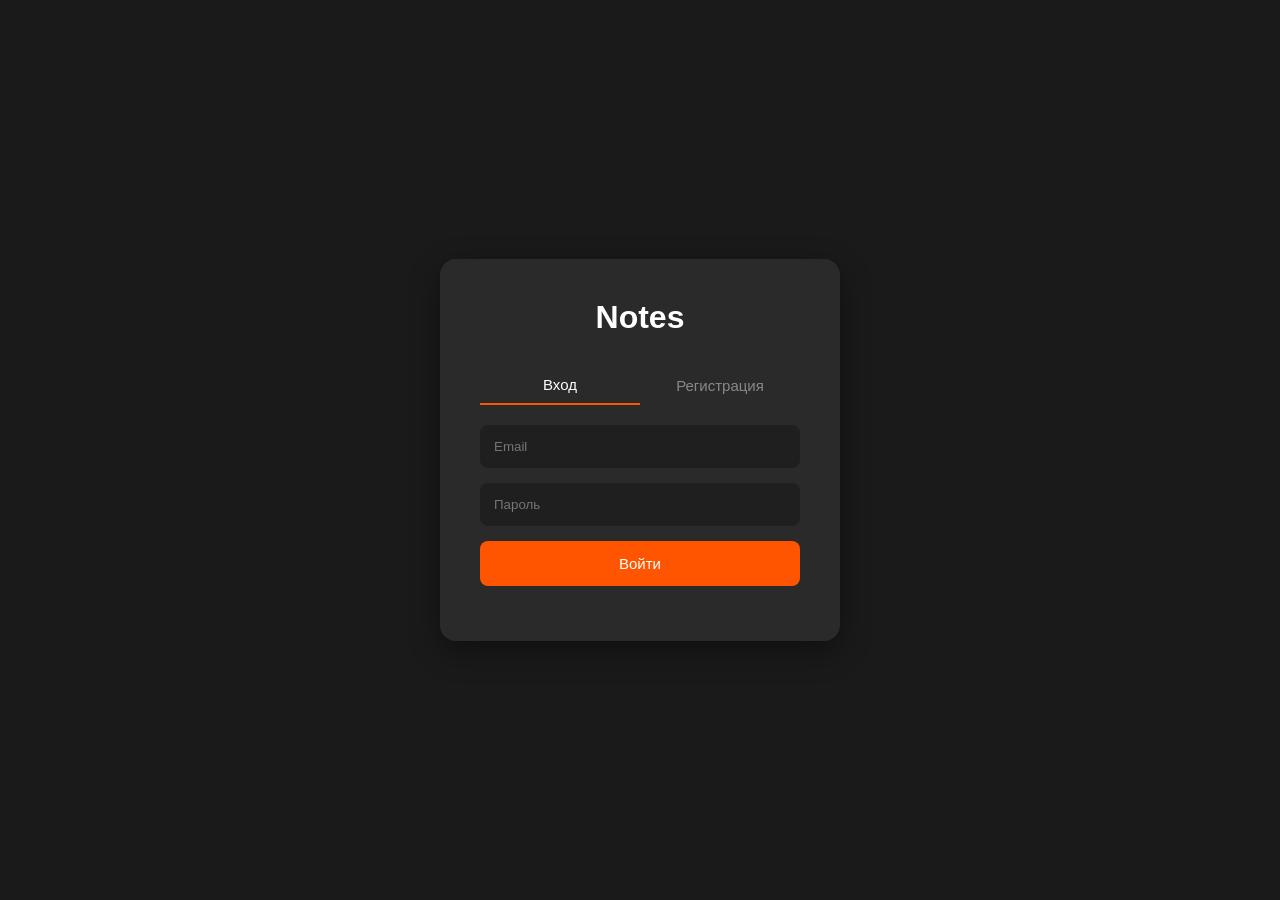
==== auth.html @ 8a4900a3 "Добавление регистрации/вход и профиль" ====
<!DOCTYPE html>
<html lang="ru">
<head>
    <meta charset="UTF-8">
    <meta name="viewport" content="width=device-width, initial-scale=1.0">
    <title>Авторизация в Notes</title>

    <link rel="stylesheet" href="styles.css">
</head>

<body class="dark-theme">

    <div class="auth-container">

        <div class="auth-card">

            <h1>Notes</h1>

            <div class="auth-tabs">
                <button id="loginTab" class="active-tab">Вход</button>
                <button id="registerTab">Регистрация</button>
            </div>

            <input type="email" id="emailInput" placeholder="Email">

            <input type="password" id="passwordInput" placeholder="Пароль">

            <button id="authBtn">Войти</button>

            <p id="authMessage"></p>

        </div>

    </div>

    <script src="auth.js"></script>

</body>
</html>
---- styles.css ----
*{
    margin: 0;
    padding: 0;
    box-sizing: border-box;
}

body{
    font-family: 'Segoe UI', Tahoma, Geneva, Verdana, sans-serif;
    background-color: #f5f5f5;
    transition: background-color 0.3s, color 0.3s;
}

/*Шапка сайта*/
.header {
    height: 60px;
    background-color: #1a1a1a;
    display: flex;
    align-items: center;
    gap: 20px;
    padding:0 20px;
}

/*Кнопка бургер-меню*/
#burger {
    font-size: 22px;
    background:none;
    border:none;
    color:white;
    cursor:pointer;
}

.sidebar {
    width: 250px;
    background-color: #1a1a1a;
    color: white;
    padding: 20px;
    height: 100vh;
    position: fixed;
    transition: transform 0.3s ease;
}

.sidebar.closed{
    transform: translateX(-100%);
    width: 0;
    overflow: hidden;
}

.logo {
    font-weight: 700;
    font-size: 20px;
    margin-bottom: 25px;
    display: flex;
    align-items: center;
    justify-content: center;
    gap: 8px;
    color: #ffffff;
    width: 100%;
    text-align: center;
}

.logo i {
    font-size: 24px;
}

.search-wrapper {
    position: relative;
    max-width: 60%;
    width: 440px;
    margin-left: 200px;
}

.search-icon {
    position: absolute;
    left: 12px;
    top: 50%;
    transform: translateY(-50%);
    color: #ffffff;
    font-size: 14px;
    z-index: 1;
}

.search-header {
    width: 100%;
    padding: 12px 15px 12px 35px;
    background-color: #2a2a2a;
    border: 1px solid transparent;
    border-radius: 4px;
    color: white;
    font-size: 14px;
    outline: none;
    transition: all 0.2s;
}

.search-header::placeholder {
    color: #888;
    font-size: 14px;
}

.search-header:focus {
    background-color: #3a3a3a;
    outline: none;
    box-shadow: 0 0 0 2px #ffffff;
}

.menu {
    display: flex;
    flex-direction: column;
    position: relative;
    padding-left: 0;
}

.chapter {
    display: block;
    padding: 12px 15px;
    margin: 0 0 2px 0;
    text-decoration: none;
    font-weight: bold;
    color: #ffffff;
    border-radius: 4px;
    transition: all 0.2s;
    position: relative;
    z-index: 1;
    height: 44px;
    line-height: 20px;
}

.chapter:last-child {
    margin-bottom: 0;
}

.chapter:hover {
    background-color: #2a2a2a;
    color: white;
}

/*Индикационная полоска*/
.active_indicator {
    position: absolute;
    left: -20px;
    width: 4px;
    height: 44px;
    background-color: #ffffff;
    transition: transform 0.3s ease;
    z-index: 0;
    top: 0;
    pointer-events: none;
}

/* Движение полоски при наведении на разделы */
.menu:hover .chapter:nth-child(1):hover ~ .active_indicator {
    transform: translateY(0);
}

.menu:hover .chapter:nth-child(2):hover ~ .active_indicator {
    transform: translateY(46px);
}

.menu:hover .chapter:nth-child(3):hover ~ .active_indicator {
    transform: translateY(92px);
}

.menu:hover .chapter:nth-child(4):hover ~ .active_indicator {
    transform: translateY(138px);
}

.main-content {
    flex: 1;
    padding: 20px;
    text-align: center
}

/*Карточки заметок*/
.notes-creator {
    width: 500px;
    margin: 40px auto;
}

.note-collapsed {
    background-color: #2a2a2a;
    border-radius: 10px;
    box-shadow: 0 2px 5px rgba(0, 0, 0, 0.2);
    padding: 12px;
}

.note-collapsed input {
    border: none;
    width: 100%;
    outline: none;
    font-size: 16px;
    background-color: #2a2a2a;
}

.note-collapsed input::placeholder {
    color: #888;
}

.note-expanded {
    display: none;
    flex-direction: column;
    background: #2a2a2a;
    border-radius: 10px;
    box-shadow: 0 3px 8px rgba(0, 0, 0, 0.3);
    padding: 15px;
}

.note-expanded input {
    border: none;
    font-size: 16px;
    margin-bottom: 10px;
    outline: none;
    background-color: #2a2a2a;
    color: white;
    font-weight: bolder;
}

.note-expanded input::placeholder {
    color: #888;
}

.note-expanded textarea {
    border: none;
    resize: none;
    outline: none;
    font-size: 15px;
    background-color: #2a2a2a;
    color: white;
}

.note-expanded textarea::placeholder {
    color: #888;
}

.note-actions {
    display: flex;
    justify-content: flex-end;
    margin-top: 10px;
    
}

/*Кнопки "Добавить" "Закрыть" карточку*/
.note-actions button {
    border: none;
    padding: 6px 14px;
    border-radius: 6px;
    cursor: pointer;
    font-size: 14px;
    transition: 0.2s;
}

/* Добавить */
#addNote {
    background: #ff5500;
    color: white;
}

#addNote:hover {
    background: #ff6a1a;
}

/* Закрыть */
#closeNote {
    background: transparent;
    color: #aaa;
}

#closeNote:hover {
    color: white;
}

/*Кнопка "Удалить"*/
.delete-btn {
    margin-top: 10px;
    background: transparent;
    border: none;
    color: #888;
    cursor: pointer;
    font-size: 13px;
    text-align: right;
}

.delete-btn:hover {
    color: #ff5555;
}

/*Сетка заметок*/
.notes-container {
    max-width: 900px;
    margin: 40px auto;
}

.notes-grid {
    margin-top: 20px;
    display: grid;
    grid-template-columns: repeat(auto-fill, minmax(220px, 1fr));
    gap: 15px;
}

.note-card {
    background: #2a2a2a;
    color: white;
    padding: 15px;
    border-radius: 10px;
    box-shadow: 0 3px 8px rgba(0,0,0,0.3);
    cursor: pointer;
    transition: 0.2s;
    display: flex;
    flex-direction: column;
}

.note-card:hover {
    transform: translateY(-3px);
}

.note-card h3 {
    margin-bottom: 8px;
}

/* Текст заметки в карточке */
.note-card .note-text {
    flex: 1;
    margin-bottom: 10px;
}

/* Обрезанный текст */
.note-card .note-text.truncated {
    display: -webkit-box;
    -webkit-line-clamp: 3;
    -webkit-box-orient: vertical;
    overflow: hidden;
}

.note-card .note-text.expanded {
    display: block;
}

/*Экран корзины*/
.restore-btn {
    margin-top: 8px;
    background: transparent;
    border: none;
    color: #4caf50;
    cursor: pointer;
    font-size: 13px;
}

.restore-btn:hover {
    color: #66ff88;
}

.delete-forever-btn {
    margin-top: 5px;
    background: transparent;
    border: none;
    color: #ff5555;
    cursor: pointer;
    font-size: 13px;
}

.delete-forever-btn:hover {
    color: #ff2222;
}

/*"Нет заметок" и "Корзина пуста"*/
.empty-state {
    color: #888;
    text-align: center;
    grid-column: 1 / -1;
    margin-top: 40px;
    font-size: 16px;
}

/*Подсветка найденного*/
.highlight {
    background-color: #ff5500;
    color: white;
    padding: 1px 3px;
    border-radius: 3px;
}

/*НАСТРОЙКИ И СПРАВКА*/
.settings-container {
    max-width: 700px;
    margin: 40px auto;
    padding: 20px;
}

.settings-title {
    color: #1a1a1a;
    font-size: 22px;
    font-weight: 600;
    margin-bottom: 20px;
    margin-top: 30px;
}

.settings-title:first-child {
    margin-top: 0;
}

.settings-subtitle {
    color: #1a1a1a;
    font-size: 18px;
    font-weight: 500;
    margin-bottom: 15px;
}

.setting-item {
    display: flex;
    justify-content: space-between;
    align-items: center;
    padding: 12px 0;
    border-bottom: 1px solid #e0e0e0;
}

.setting-item:last-of-type {
    border-bottom: none;
}

.setting-label {
    font-size: 15px;
    color: #1a1a1a;
}

.setting-status {
    font-size: 13px;
    color: #666;
    margin-top: -10px;
    margin-bottom: 15px;
}

/* Toggle Switch */
.toggle-switch {
    position: relative;
    display: inline-block;
    width: 44px;
    height: 24px;
}

.toggle-switch input {
    opacity: 0;
    width: 0;
    height: 0;
}

.toggle-slider {
    position: absolute;
    cursor: pointer;
    top: 0;
    left: 0;
    right: 0;
    bottom: 0;
    background-color: #ccc;
    transition: 0.3s;
    border-radius: 24px;
}

.toggle-slider::before {
    content: "";
    position: absolute;
    height: 18px;
    width: 18px;
    left: 3px;
    bottom: 3px;
    background-color: white;
    transition: 0.3s;
    border-radius: 50%;
}

.toggle-switch input:checked + .toggle-slider {
    background-color: #ff5500;
}

.toggle-switch input:checked + .toggle-slider::before {
    transform: translateX(20px);
}

/* Radio buttons in settings */
.setting-item input[type="radio"] {
    appearance: none;
    -webkit-appearance: none;
    width: 20px;
    height: 20px;
    border: 2px solid #888;
    border-radius: 50%;
    outline: none;
    cursor: pointer;
    position: relative;
    transition: 0.2s;
}

.setting-item input[type="radio"]:checked {
    border-color: #ff5500;
}

.setting-item input[type="radio"]:checked::after {
    content: "";
    position: absolute;
    top: 3px;
    left: 3px;
    width: 10px;
    height: 10px;
    background: #ff5500;
    border-radius: 50%;
}

.setting-item input[type="radio"]:hover {
    border-color: #ff5500;
}

.settings-divider {
    height: 1px;
    background: #e0e0e0;
    margin: 25px 0;
}

.setting-section {
    display: flex;
    flex-direction: column;
    gap: 12px;
}

.setting-link {
    color: #1a1a1a;
    text-decoration: none;
    font-size: 15px;
    padding: 6px 0;
    transition: color 0.2s;
}

.setting-link:hover {
    color: #ff5500;
}

.about-section {
    margin-top: 10px;
}

.about-version {
    font-size: 15px;
    color: #1a1a1a;
    margin-bottom: 5px;
}

.about-copyright {
    font-size: 13px;
    color: #666;
    margin-bottom: 20px;
}

.about-links {
    display: flex;
    flex-direction: column;
    gap: 5px;
    margin-top: 15px;
}

.about-links .setting-link {
    font-size: 14px;
}

/*МОДАЛЬНОЕ ОКНО*/
.modal-overlay {
    position: fixed;
    top: 0;
    left: 0;
    width: 100%;
    height: 100%;
    background: rgba(0, 0, 0, 0.5);
    display: flex;
    align-items: center;
    justify-content: center;
    z-index: 1000;
}

.modal-content {
    background: #2a2a2a;
    padding: 25px;
    border-radius: 12px;
    min-width: 380px;
    max-width: 450px;
    box-shadow: 0 10px 30px rgba(0, 0, 0, 0.4);
}

.modal-title {
    color: #ffffff;
    font-size: 18px;
    margin-bottom: 12px;
}

.modal-text {
    color: #bbb;
    font-size: 14px;
    margin-bottom: 20px;
    line-height: 1.5;
}

.modal-actions {
    display: flex;
    justify-content: flex-end;
    gap: 10px;
}

.modal-btn {
    border: none;
    padding: 8px 18px;
    border-radius: 6px;
    cursor: pointer;
    font-size: 14px;
    transition: 0.2s;
}

.modal-btn-cancel {
    background: transparent;
    color: #aaa;
}

.modal-btn-cancel:hover {
    color: white;
}

.modal-btn-delete {
    background: #ff5500;
    color: white;
}

.modal-btn-delete:hover {
    background: #ff3333;
}

/*ТЁМНАЯ ТЕМА*/
body.dark-theme {
    background-color: #1a1a1a;
    color: #e0e0e0;
}

body.dark-theme .settings-title,
body.dark-theme .settings-subtitle {
    color: #ffffff;
}

body.dark-theme .setting-label {
    color: #e0e0e0;
}

body.dark-theme .setting-item {
    border-bottom-color: #333;
}

body.dark-theme .settings-divider {
    background: #333;
}

body.dark-theme .setting-link {
    color: #e0e0e0;
}

body.dark-theme .setting-link:hover {
    color: #ff5500;
}

body.dark-theme .about-version {
    color: #e0e0e0;
}

body.dark-theme .about-copyright {
    color: #999;
}

body.dark-theme .toggle-slider {
    background-color: #555;
}

body.dark-theme .toggle-switch input:checked + .toggle-slider {
    background-color: #ff5500;
}

body.dark-theme .setting-item input[type="radio"] {
    border-color: #666;
}

body.dark-theme .setting-item input[type="radio"]:checked {
    border-color: #ff5500;
}

body.dark-theme .setting-item input[type="radio"]:checked::after {
    background: #ff5500;
}

/*СВЕТЛАЯ ТЕМА (по умолчанию)*/
body.light-theme {
    background-color: #f5f5f5;
    color: #1a1a1a;
}

/* Светлая тема для модального окна */
body.light-theme .modal-content {
    background: #ffffff;
    box-shadow: 0 10px 30px rgba(0, 0, 0, 0.15);
}

body.light-theme .modal-title {
    color: #1a1a1a;
}

body.light-theme .modal-text {
    color: #555;
}

body.light-theme .modal-btn-cancel {
    color: #666;
}

body.light-theme .modal-btn-cancel:hover {
    color: #1a1a1a;
}

/* DRAG & DROP */

.note-card.dragging {
    opacity: 0.5;
    transform: scale(1.02);
    border: 1px dashed #ff5500;
}

.note-card.drag-over {
    border-top: 2px solid #ff5500;
}

/* AUTH */

.auth-container {
    min-height: 100vh;
    display: flex;
    justify-content: center;
    align-items: center;
}

.auth-card {
    width: 400px;
    background: #2a2a2a;
    padding: 40px;
    border-radius: 16px;
    box-shadow: 0 10px 30px rgba(0,0,0,0.4);
}

.auth-card h1 {
    color: white;
    margin-bottom: 30px;
    text-align: center;
}

.auth-tabs {
    display: flex;
    margin-bottom: 20px;
}

.auth-tabs button {
    flex: 1;
    border: none;
    background: transparent;
    color: #888;
    padding: 10px;
    cursor: pointer;
    font-size: 15px;
}

.active-tab {
    color: white !important;
    border-bottom: 2px solid #ff5500 !important;
}

.auth-card input {
    width: 100%;
    padding: 14px;
    margin-bottom: 15px;
    border: none;
    border-radius: 8px;
    background: #1f1f1f;
    color: white;
    outline: none;
}

.auth-card input:focus {
    border: 1px solid #ff5500;
}

#authBtn {
    width: 100%;
    padding: 14px;
    border: none;
    border-radius: 8px;

    background: #ff5500;
    color: white;

    font-size: 15px;
    cursor: pointer;
}

#authBtn:hover {
    background: #ff6a1a;
}

#authMessage {
    color: #ff8888;
    margin-top: 15px;
    text-align: center;
}

/* PROFILE */

.profile-wrapper {
    position: relative;
    margin-left: 20px;
}

.profile-btn {
    width: 42px;
    height: 42px;
    border-radius: 50%;
    background: #ff5500;
    display: flex;
    justify-content: center;
    align-items: center;
    cursor: pointer;
    font-weight: bold;
    color: white;
    transition: 0.2s;
}

.profile-btn:hover {
    transform: scale(1.05);
}

.profile-dropdown {
    position: absolute;
    top: 55px;
    right: 0;
    width: 240px;
    background: #1f1f1f;
    border: 1px solid #333;
    border-radius: 14px;
    padding: 12px;
    box-shadow: 0 10px 30px rgba(0,0,0,0.4);
    z-index: 100;
}

.profile-dropdown button {
    width: 100%;
    background: transparent;
    border: none;
    color: white;
    text-align: left;
    padding: 12px;
    border-radius: 8px;
    cursor: pointer;
    transition: 0.2s;
}

.profile-dropdown button:hover {
    background: #2a2a2a;
}

.profile-email {
    color: #999;
    font-size: 14px;
    padding: 10px 12px;
    border-bottom: 1px solid #333;
    margin-bottom: 10px;
}

.hidden {
    display: none;
}

/* AVATAR */

.profile-avatar {
    width: 100%;
    height: 100%;
    object-fit: cover;
    border-radius: 50%;
}

.avatar-upload {
    display: block;
    color: white;
    text-align: left;
    padding: 12px;
    cursor: pointer;
    border-radius: 8px;
    transition: 0.2s;
    margin-bottom: 10px;
}

.avatar-upload:hover {
    background: #2a2a2a;
}
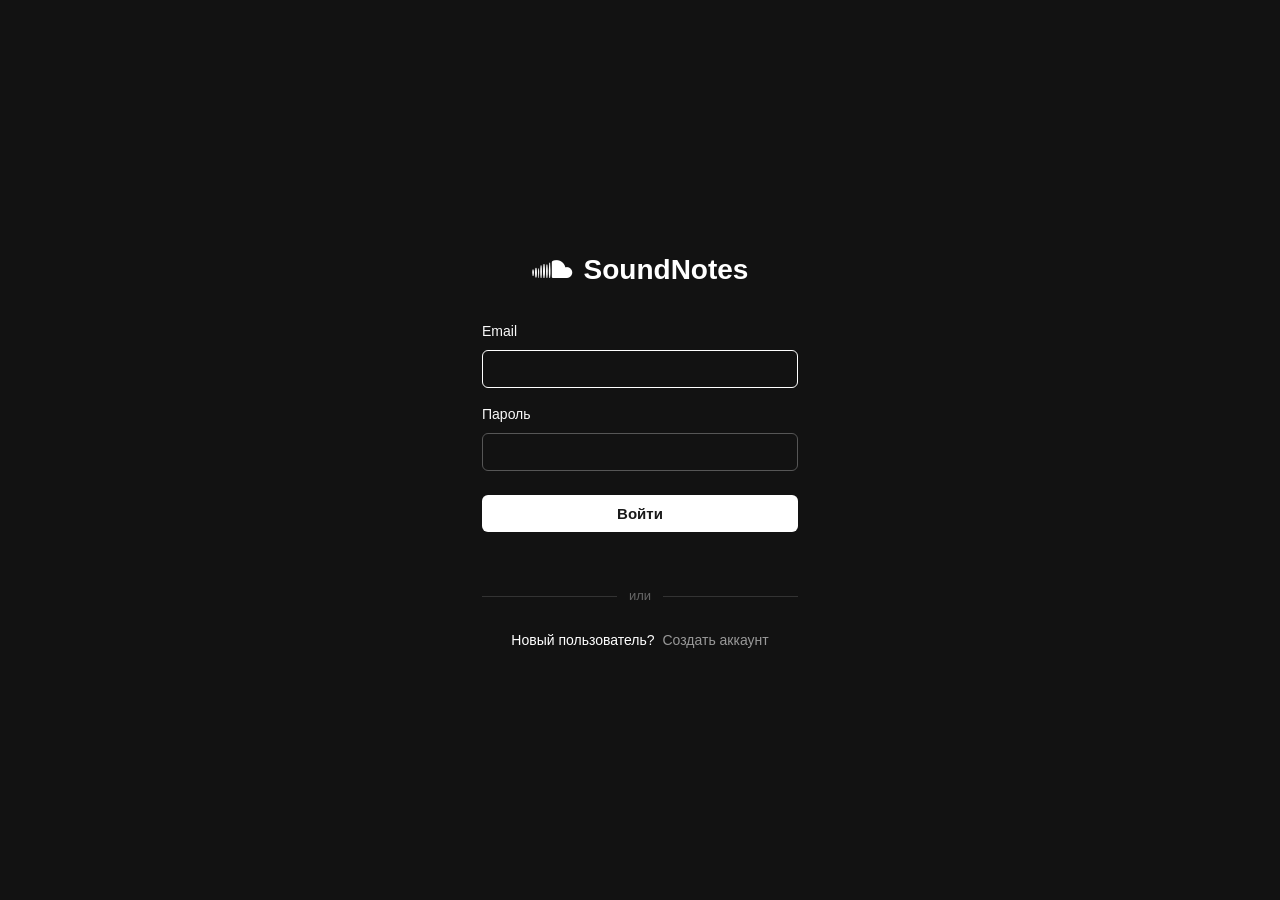
==== commit e5b85061: "Переделанная страница авторизации" ====
--- a/auth.html
+++ b/auth.html
@@ -3,37 +3,54 @@
 <head>
     <meta charset="UTF-8">
     <meta name="viewport" content="width=device-width, initial-scale=1.0">
-    <title>Авторизация в Notes</title>
-
+    <title>Авторизация</title>
     <link rel="stylesheet" href="styles.css">
+    <link rel="stylesheet" href="https://cdnjs.cloudflare.com/ajax/libs/font-awesome/6.4.0/css/all.min.css">
 </head>
-
 <body class="dark-theme">
-
     <div class="auth-container">
-
         <div class="auth-card">
-
-            <h1>Notes</h1>
-
-            <div class="auth-tabs">
-                <button id="loginTab" class="active-tab">Вход</button>
-                <button id="registerTab">Регистрация</button>
+            <!-- Логотип с иконкой -->
+            <div class="auth-logo">
+                <i class="fa-brands fa-soundcloud"></i>
+                <h1>SoundNotes</h1>
             </div>
 
-            <input type="email" id="emailInput" placeholder="Email">
+            <!-- Форма -->
+            <form id="authForm" novalidate>
+                <div class="input-group">
+                    <label for="emailInput">Email</label>
+                    <input type="email" id="emailInput" required autocomplete="email">
+                </div>
 
-            <input type="password" id="passwordInput" placeholder="Пароль">
+                <div class="input-group">
+                    <label for="passwordInput">Пароль</label>
+                    <input type="password" id="passwordInput" required autocomplete="current-password">
+                </div>
 
-            <button id="authBtn">Войти</button>
+                <!-- Подтверждение пароля (появляется только при регистрации) -->
+                <div class="input-group hidden" id="confirmPasswordGroup">
+                    <label for="confirmPasswordInput">Подтвердите пароль</label>
+                    <input type="password" id="confirmPasswordInput" autocomplete="new-password">
+                </div>
 
-            <p id="authMessage"></p>
+                <button type="submit" id="authBtn">Войти</button>
+                <p id="authMessage" class="auth-message" aria-live="polite"></p>
+            </form>
 
+            <!-- Разделитель "или" -->
+            <div class="auth-divider">
+                <span>или</span>
+            </div>
+
+            <!-- Переключатель внизу -->
+            <div class="auth-switcher">
+                <span id="switchText">Новый пользователь?</span>
+                <a href="#" id="switchBtn">Создать аккаунт</a>
+            </div>
         </div>
-
     </div>
 
     <script src="auth.js"></script>
-
 </body>
 </html>
--- a/styles.css
+++ b/styles.css
@@ -1,50 +1,123 @@
-*{
+/* ============================================
+   NOTES APP - STYLES (SoundCloud Theme)
+   Цветовая схема: официальная палитра SoundCloud [[9]]
+   ============================================ */
+
+/* ===== CSS VARIABLES для удобного управления цветами ===== */
+:root {
+    /* Primary colors - SoundCloud brand */
+    --sc-orange: #FF5500;           /* Основной акцентный цвет */
+    --sc-orange-hover: #E64D00;     /* Orange при наведении */
+    
+    /* Light theme colors */
+    --light-bg: #FAFAFA;            /* Фон страницы (светлый) */
+    --light-card: #FFFFFF;          /* Фон карточек */
+    --light-text-primary: #121212;  /* Основной текст */
+    --light-text-secondary: #565656;/* Вторичный текст */
+    --light-border: #CACACA;        /* Границы */
+    --light-hover: #F2F2F2;         /* Фон при наведении */
+    
+    /* Dark theme colors */
+    --dark-bg: #121212;             /* Фон страницы (тёмный) */
+    --dark-card: #272727;           /* Фон карточек */
+    --dark-text-primary: #FAFAFA;   /* Основной текст */
+    --dark-text-secondary: #A0A0A0; /* Вторичный текст */
+    --dark-border: #565656;         /* Границы */
+    --dark-hover: #333333;          /* Фон при наведении */
+    
+    /* UI elements */
+    --radius-sm: 4px;
+    --radius-md: 8px;
+    --radius-lg: 12px;
+    --shadow-sm: 0 1px 3px rgba(0,0,0,0.1);
+    --shadow-md: 0 4px 12px rgba(0,0,0,0.15);
+    
+    /* Transitions */
+    --transition-fast: 0.15s ease;
+    --transition-normal: 0.3s ease;
+}
+
+/* ===== Базовые стили ===== */
+* {
     margin: 0;
     padding: 0;
     box-sizing: border-box;
 }
 
-body{
+body {
     font-family: 'Segoe UI', Tahoma, Geneva, Verdana, sans-serif;
-    background-color: #f5f5f5;
-    transition: background-color 0.3s, color 0.3s;
-}
-
-/*Шапка сайта*/
+    background-color: var(--light-bg);
+    color: var(--light-text-primary);
+    transition: background-color var(--transition-normal), 
+                color var(--transition-normal);
+    line-height: 1.5;
+}
+
+/* ===== Тёмная тема ===== */
+body.dark-theme {
+    background-color: var(--dark-bg);
+    color: var(--dark-text-primary);
+}
+
+body.dark-theme .header,
+body.dark-theme .sidebar {
+    background-color: var(--dark-card);
+}
+
+/* ===== ШАПКА САЙТА ===== */
 .header {
     height: 60px;
-    background-color: #1a1a1a;
+    background-color: var(--dark-card); /* SoundCloud dark header */
     display: flex;
     align-items: center;
-    gap: 20px;
-    padding:0 20px;
-}
-
-/*Кнопка бургер-меню*/
+    justify-content: space-between;
+    padding: 0 20px;
+    position: sticky;
+    top: 0;
+    z-index: 100;
+    box-shadow: var(--shadow-sm);
+}
+
+/* ===== КНОПКА БУРГЕР-МЕНЮ ===== */
 #burger {
     font-size: 22px;
-    background:none;
-    border:none;
-    color:white;
-    cursor:pointer;
-}
-
+    background: none;
+    border: none;
+    color: var(--dark-text-primary);
+    cursor: pointer;
+    padding: 8px;
+    border-radius: var(--radius-sm);
+    transition: background-color var(--transition-fast);
+}
+
+#burger:hover {
+    background-color: var(--dark-hover);
+}
+
+/* ===== БОКОВАЯ ПАНЕЛЬ (SIDEBAR) ===== */
 .sidebar {
     width: 250px;
-    background-color: #1a1a1a;
-    color: white;
+    background-color: var(--dark-card);
+    color: var(--dark-text-primary);
     padding: 20px;
     height: 100vh;
     position: fixed;
-    transition: transform 0.3s ease;
-}
-
-.sidebar.closed{
+    left: 0;
+    top: 60px; /* Отступ под хедер */
+    transition: transform var(--transition-normal) ease, 
+                width var(--transition-normal) ease;
+    z-index: 90;
+    overflow-y: auto;
+}
+
+.sidebar.closed {
     transform: translateX(-100%);
     width: 0;
+    padding: 0;
     overflow: hidden;
 }
 
+/* ===== ЛОГОТИП ===== */
 .logo {
     font-weight: 700;
     font-size: 20px;
@@ -53,20 +126,17 @@
     align-items: center;
     justify-content: center;
     gap: 8px;
-    color: #ffffff;
+    color: var(--sc-orange); /* SoundCloud orange для логотипа */
     width: 100%;
     text-align: center;
 }
 
-.logo i {
-    font-size: 24px;
-}
-
+/* ===== ПОИСК В ХЕДЕРЕ ===== */
 .search-wrapper {
     position: relative;
-    max-width: 60%;
-    width: 440px;
-    margin-left: 200px;
+    flex: 1;
+    max-width: 500px;
+    margin: 0 20px;
 }
 
 .search-icon {
@@ -74,39 +144,41 @@
     left: 12px;
     top: 50%;
     transform: translateY(-50%);
-    color: #ffffff;
+    color: var(--dark-text-secondary);
     font-size: 14px;
     z-index: 1;
+    pointer-events: none;
 }
 
 .search-header {
     width: 100%;
     padding: 12px 15px 12px 35px;
-    background-color: #2a2a2a;
+    background-color: var(--dark-hover);
     border: 1px solid transparent;
-    border-radius: 4px;
-    color: white;
+    border-radius: var(--radius-md);
+    color: var(--dark-text-primary);
     font-size: 14px;
     outline: none;
-    transition: all 0.2s;
+    transition: all var(--transition-fast);
 }
 
 .search-header::placeholder {
-    color: #888;
-    font-size: 14px;
+    color: var(--dark-text-secondary);
 }
 
 .search-header:focus {
-    background-color: #3a3a3a;
-    outline: none;
-    box-shadow: 0 0 0 2px #ffffff;
-}
-
+    background-color: var(--dark-card);
+    border-color: var(--sc-orange);
+    box-shadow: 0 0 0 2px rgba(255, 85, 0, 0.2);
+}
+
+/* ===== МЕНЮ НАВИГАЦИИ ===== */
 .menu {
     display: flex;
     flex-direction: column;
     position: relative;
     padding-left: 0;
+    list-style: none;
 }
 
 .chapter {
@@ -114,214 +186,600 @@
     padding: 12px 15px;
     margin: 0 0 2px 0;
     text-decoration: none;
-    font-weight: bold;
-    color: #ffffff;
-    border-radius: 4px;
-    transition: all 0.2s;
+    font-weight: 500;
+    color: var(--dark-text-primary);
+    border-radius: var(--radius-sm);
+    transition: all var(--transition-fast);
     position: relative;
-    z-index: 1;
     height: 44px;
     line-height: 20px;
-}
-
-.chapter:last-child {
-    margin-bottom: 0;
+    display: flex;
+    align-items: center;
+    gap: 10px;
 }
 
 .chapter:hover {
-    background-color: #2a2a2a;
-    color: white;
-}
-
-/*Индикационная полоска*/
+    background-color: var(--dark-hover);
+    color: var(--sc-orange);
+}
+
+.chapter.active {
+    color: var(--sc-orange);
+    background-color: rgba(255, 85, 0, 0.1);
+}
+
+/* Индикатор активного пункта */
 .active_indicator {
     position: absolute;
     left: -20px;
     width: 4px;
     height: 44px;
-    background-color: #ffffff;
-    transition: transform 0.3s ease;
-    z-index: 0;
-    top: 0;
+    background-color: var(--sc-orange);
+    transition: transform var(--transition-normal) ease;
+    border-radius: 0 var(--radius-sm) var(--radius-sm) 0;
     pointer-events: none;
 }
 
-/* Движение полоски при наведении на разделы */
-.menu:hover .chapter:nth-child(1):hover ~ .active_indicator {
-    transform: translateY(0);
-}
-
-.menu:hover .chapter:nth-child(2):hover ~ .active_indicator {
-    transform: translateY(46px);
-}
-
-.menu:hover .chapter:nth-child(3):hover ~ .active_indicator {
-    transform: translateY(92px);
-}
-
-.menu:hover .chapter:nth-child(4):hover ~ .active_indicator {
-    transform: translateY(138px);
-}
-
+/* ===== ОСНОВНОЙ КОНТЕНТ ===== */
 .main-content {
     flex: 1;
     padding: 20px;
-    text-align: center
-}
-
-/*Карточки заметок*/
+    margin-left: 250px; /* Отступ под sidebar */
+    transition: margin-left var(--transition-normal);
+}
+
+.sidebar.closed + .main-content {
+    margin-left: 0;
+}
+
+/* ===== СОЗДАНИЕ ЗАМЕТКИ ===== */
 .notes-creator {
-    width: 500px;
+    width: 100%;
+    max-width: 700px;
     margin: 40px auto;
 }
 
-.note-collapsed {
-    background-color: #2a2a2a;
-    border-radius: 10px;
-    box-shadow: 0 2px 5px rgba(0, 0, 0, 0.2);
+/* ===== ПАНЕЛЬ ФОРМАТИРОВАНИЯ ТЕКСТА ===== */
+.formatting-toolbar {
+    display: flex;
+    gap: 4px;
+    padding: 8px;
+    background-color: var(--light-hover);
+    border-radius: var(--radius-sm) var(--radius-sm) 0 0;
+    border-bottom: 1px solid var(--light-border);
+    flex-wrap: wrap;
+}
+
+body.dark-theme .formatting-toolbar {
+    background-color: var(--dark-hover);
+    border-bottom-color: var(--dark-border);
+}
+
+.formatting-toolbar button {
+    background: transparent;
+    border: 1px solid transparent;
+    color: var(--light-text-secondary);
+    padding: 6px 10px;
+    border-radius: var(--radius-sm);
+    cursor: pointer;
+    font-size: 13px;
+    font-weight: 500;
+    transition: all var(--transition-fast);
+    min-width: 32px;
+    display: flex;
+    align-items: center;
+    justify-content: center;
+}
+
+body.dark-theme .formatting-toolbar button {
+    color: var(--dark-text-secondary);
+}
+
+.formatting-toolbar button:hover {
+    background-color: var(--sc-orange);
+    color: white;
+    border-color: var(--sc-orange);
+}
+
+.formatting-toolbar button.active {
+    background-color: var(--sc-orange);
+    color: white;
+}
+
+.formatting-toolbar .divider {
+    width: 1px;
+    height: 20px;
+    background-color: var(--light-border);
+    margin: 0 4px;
+}
+
+body.dark-theme .formatting-toolbar .divider {
+    background-color: var(--dark-border);
+}
+
+/* Селектор стилей текста (H1, H2, P) */
+.format-style-select {
+    background: transparent;
+    border: 1px solid var(--light-border);
+    color: var(--light-text-primary);
+    padding: 6px 10px;
+    border-radius: var(--radius-sm);
+    font-size: 13px;
+    cursor: pointer;
+    min-width: 80px;
+}
+
+body.dark-theme .format-style-select {
+    border-color: var(--dark-border);
+    color: var(--dark-text-primary);
+    background-color: var(--dark-card);
+}
+
+.format-style-select:focus {
+    outline: none;
+    border-color: var(--sc-orange);
+}
+
+/* ===== ПОЛЕ ВВОДА ЗАМЕТКИ (с поддержкой форматирования) ===== */
+.note-collapsed,
+.note-collapsed-label {
+    background-color: var(--light-card);
+    border-radius: var(--radius-lg);
+    box-shadow: var(--shadow-md);
     padding: 12px;
-}
-
-.note-collapsed input {
+    width: 100%;
+    max-width: 700px;
+    margin: 0 auto;
+    border: 1px solid var(--light-border);
+    transition: box-shadow var(--transition-fast);
+}
+
+.note-collapsed:hover,
+.note-collapsed-label:hover {
+    box-shadow: 0 6px 20px rgba(0,0,0,0.2);
+}
+
+body.dark-theme .note-collapsed,
+body.dark-theme .note-collapsed-label {
+    background-color: var(--dark-card);
+    border-color: var(--dark-border);
+}
+
+.note-collapsed input,
+.note-collapsed-label input {
     border: none;
     width: 100%;
     outline: none;
     font-size: 16px;
-    background-color: #2a2a2a;
-}
-
-.note-collapsed input::placeholder {
-    color: #888;
-}
-
-.note-expanded {
+    background-color: transparent;
+    color: var(--light-text-primary);
+    font-weight: 600;
+}
+
+body.dark-theme .note-collapsed input,
+body.dark-theme .note-collapsed-label input {
+    color: var(--dark-text-primary);
+}
+
+.note-collapsed input::placeholder,
+.note-collapsed-label input::placeholder {
+    color: var(--light-text-secondary);
+}
+
+/* Раскрытая заметка с редактором */
+.note-expanded,
+.note-expanded-label {
     display: none;
     flex-direction: column;
-    background: #2a2a2a;
-    border-radius: 10px;
-    box-shadow: 0 3px 8px rgba(0, 0, 0, 0.3);
+    background: var(--light-card);
+    border-radius: var(--radius-lg);
+    box-shadow: var(--shadow-md);
     padding: 15px;
-}
-
-.note-expanded input {
+    width: 100%;
+    max-width: 700px;
+    margin: 0 auto;
+    border: 1px solid var(--light-border);
+}
+
+body.dark-theme .note-expanded,
+body.dark-theme .note-expanded-label {
+    background: var(--dark-card);
+    border-color: var(--dark-border);
+}
+
+.note-expanded input,
+.note-expanded-label input {
     border: none;
-    font-size: 16px;
+    font-size: 18px;
     margin-bottom: 10px;
     outline: none;
-    background-color: #2a2a2a;
-    color: white;
-    font-weight: bolder;
-}
-
-.note-expanded input::placeholder {
-    color: #888;
-}
-
-.note-expanded textarea {
+    background-color: transparent;
+    color: var(--light-text-primary);
+    font-weight: 700;
+}
+
+body.dark-theme .note-expanded input,
+body.dark-theme .note-expanded-label input {
+    color: var(--dark-text-primary);
+}
+
+/* Редактируемая область текста с поддержкой форматирования */
+.note-textarea,
+.note-textarea-label {
     border: none;
-    resize: none;
+    resize: vertical;
     outline: none;
     font-size: 15px;
-    background-color: #2a2a2a;
-    color: white;
-}
-
-.note-expanded textarea::placeholder {
-    color: #888;
-}
-
+    background-color: transparent;
+    color: var(--light-text-primary);
+    min-height: 150px;
+    max-height: 400px;
+    line-height: 1.6;
+    font-family: inherit;
+}
+
+body.dark-theme .note-textarea,
+body.dark-theme .note-textarea-label {
+    color: var(--dark-text-primary);
+}
+
+.note-textarea::placeholder,
+.note-textarea-label::placeholder {
+    color: var(--light-text-secondary);
+}
+
+/* Стили для форматированного контента в режиме просмотра */
+.note-content h1 {
+    font-size: 1.5em;
+    font-weight: 700;
+    margin: 0.5em 0;
+    color: var(--light-text-primary);
+}
+
+.note-content h2 {
+    font-size: 1.25em;
+    font-weight: 600;
+    margin: 0.5em 0;
+    color: var(--light-text-primary);
+}
+
+.note-content h3 {
+    font-size: 1.1em;
+    font-weight: 600;
+    margin: 0.5em 0;
+    color: var(--light-text-primary);
+}
+
+.note-content p {
+    margin: 0.5em 0;
+    line-height: 1.6;
+}
+
+.note-content strong,
+.note-content b {
+    font-weight: 700;
+}
+
+.note-content em,
+.note-content i {
+    font-style: italic;
+}
+
+.note-content u {
+    text-decoration: underline;
+}
+
+.note-content s {
+    text-decoration: line-through;
+}
+
+.note-content code {
+    background-color: var(--light-hover);
+    padding: 2px 6px;
+    border-radius: 3px;
+    font-family: monospace;
+    font-size: 0.95em;
+}
+
+body.dark-theme .note-content code {
+    background-color: var(--dark-hover);
+}
+
+.note-content blockquote {
+    border-left: 3px solid var(--sc-orange);
+    margin: 1em 0;
+    padding: 0.5em 1em;
+    color: var(--light-text-secondary);
+    background-color: var(--light-hover);
+    border-radius: 0 var(--radius-sm) var(--radius-sm) 0;
+}
+
+body.dark-theme .note-content blockquote {
+    background-color: var(--dark-hover);
+    color: var(--dark-text-secondary);
+}
+
+.note-content ul,
+.note-content ol {
+    margin: 0.5em 0;
+    padding-left: 1.5em;
+}
+
+.note-content li {
+    margin: 0.25em 0;
+}
+
+/* ===== АВТОРИЗАЦИЯ (GitHub Layout + SoundCloud Palette) ===== */
+.auth-container {
+    min-height: 100vh;
+    display: flex;
+    justify-content: center;
+    align-items: center;
+    padding: 20px;
+    background-color: #121212; /* SoundCloud Dark BG */
+}
+
+.auth-card {
+    width: 100%;
+    max-width: 380px;
+    padding: 32px;
+    background: transparent;
+}
+
+.auth-logo {
+    display: flex;
+    justify-content: center;
+    align-items: center;
+    gap: 12px;
+    margin-bottom: 30px;
+}
+
+.auth-logo i {
+    font-size: 32px;
+    color: #ffffff;
+}
+
+.auth-logo h1 {
+    color: #ffffff;
+    font-size: 28px;
+    font-weight: 700;
+    margin: 0;
+}
+
+.input-group {
+    margin-bottom: 16px;
+}
+
+.input-group label {
+    display: block;
+    margin-bottom: 8px;
+    font-size: 14px;
+    font-weight: 500;
+    color: #FAFAFA;
+}
+
+.auth-card input {
+    width: 100%;
+    padding: 10px 12px;
+    background: #121212;
+    border: 1px solid #565656;
+    border-radius: 6px;
+    color: #FAFAFA;
+    font-size: 14px;
+    outline: none;
+    transition: none;
+}
+
+.auth-card input:focus {
+    border-color: #ffffff;
+}
+
+/* Белая кнопка с тёмным текстом */
+#authBtn {
+    width: 100%;
+    padding: 10px 16px;
+    background: #FFFFFF; /* Белый фон */
+    color: #1a1a1a; /* Тёмный текст */
+    border: none;
+    border-radius: 6px;
+    font-size: 15px;
+    font-weight: 600;
+    cursor: pointer;
+    margin-top: 8px;
+}
+
+#authBtn:hover {
+    color: rgb(160, 162, 166);
+
+}
+
+#authBtn:disabled {
+    background: #333333;
+    color: #ffffff;
+    cursor: not-allowed;
+    transition: none;
+}
+
+.auth-message {
+    margin-top: 12px;
+    text-align: center;
+    font-size: 13px;
+    min-height: 18px;
+    color: #ffffff;
+}
+
+.auth-message.success {
+    color: #ffffff;
+}
+
+/* Разделитель "или" */
+.auth-divider {
+    display: flex;
+    align-items: center;
+    margin: 24px 0;
+    color: #666;
+    font-size: 13px;
+}
+
+.auth-divider::before,
+.auth-divider::after {
+    content: '';
+    flex: 1;
+    height: 1px;
+    background: #333;
+}
+
+.auth-divider span {
+    padding: 0 12px;
+}
+
+/* Переключатель внизу - БЕЛЫЕ ССЫЛКИ */
+.auth-switcher {
+    text-align: center;
+    font-size: 14px;
+    color: #FFFFFF; /* Белый текст */
+}
+
+.auth-switcher a {
+    color: rgb(153,153,153); /* Белая ссылка */
+    text-decoration: none;
+    margin-left: 4px;
+    font-weight: 500;
+}
+
+.auth-switcher a:hover {
+    text-decoration: none;
+    color: #FFFFFF; /* Оранжевый при наведении */
+}
+
+#confirmPasswordGroup.hidden {
+    display: none;
+}
+
+/* ===== КНОПКИ ДЕЙСТВИЙ ===== */
 .note-actions {
     display: flex;
     justify-content: flex-end;
-    margin-top: 10px;
-    
-}
-
-/*Кнопки "Добавить" "Закрыть" карточку*/
+    gap: 10px;
+    margin-top: 15px;
+    padding-top: 15px;
+    border-top: 1px solid var(--light-border);
+}
+
+body.dark-theme .note-actions {
+    border-top-color: var(--dark-border);
+}
+
 .note-actions button {
     border: none;
-    padding: 6px 14px;
-    border-radius: 6px;
+    padding: 8px 16px;
+    border-radius: var(--radius-md);
     cursor: pointer;
     font-size: 14px;
-    transition: 0.2s;
-}
-
-/* Добавить */
-#addNote {
-    background: #ff5500;
+    font-weight: 500;
+    transition: all var(--transition-fast);
+}
+
+/* Кнопка "Добавить" - оранжевая как у SoundCloud */
+#addNote,
+#addNoteLabel {
+    background: var(--sc-orange);
     color: white;
 }
 
-#addNote:hover {
-    background: #ff6a1a;
-}
-
-/* Закрыть */
-#closeNote {
+#addNote:hover,
+#addNoteLabel:hover {
+    background: var(--sc-orange-hover);
+    transform: translateY(-1px);
+    box-shadow: 0 4px 12px rgba(255, 85, 0, 0.3);
+}
+
+/* Кнопка "Закрыть" - прозрачная */
+#closeNote,
+#closeNoteLabel {
     background: transparent;
-    color: #aaa;
-}
-
-#closeNote:hover {
-    color: white;
-}
-
-/*Кнопка "Удалить"*/
-.delete-btn {
-    margin-top: 10px;
-    background: transparent;
-    border: none;
-    color: #888;
-    cursor: pointer;
-    font-size: 13px;
-    text-align: right;
-}
-
-.delete-btn:hover {
-    color: #ff5555;
-}
-
-/*Сетка заметок*/
+    color: var(--light-text-secondary);
+}
+
+body.dark-theme #closeNote,
+body.dark-theme #closeNoteLabel {
+    color: var(--dark-text-secondary);
+}
+
+#closeNote:hover,
+#closeNoteLabel:hover {
+    color: var(--sc-orange);
+    background-color: var(--light-hover);
+}
+
+body.dark-theme #closeNote:hover,
+body.dark-theme #closeNoteLabel:hover {
+    background-color: var(--dark-hover);
+}
+
+/* ===== СЕТКА ЗАМЕТОК ===== */
 .notes-container {
-    max-width: 900px;
+    max-width: 1200px;
     margin: 40px auto;
+    padding: 0 20px;
 }
 
 .notes-grid {
     margin-top: 20px;
     display: grid;
-    grid-template-columns: repeat(auto-fill, minmax(220px, 1fr));
-    gap: 15px;
-}
-
+    grid-template-columns: repeat(auto-fill, minmax(280px, 1fr));
+    gap: 20px;
+}
+
+/* ===== КАРТОЧКА ЗАМЕТКИ ===== */
 .note-card {
-    background: #2a2a2a;
-    color: white;
-    padding: 15px;
-    border-radius: 10px;
-    box-shadow: 0 3px 8px rgba(0,0,0,0.3);
-    cursor: pointer;
-    transition: 0.2s;
+    background: var(--light-card);
+    color: var(--light-text-primary);
+    padding: 20px;
+    border-radius: var(--radius-lg);
+    box-shadow: var(--shadow-sm);
+    cursor: pointer;
+    transition: transform var(--transition-fast), 
+                box-shadow var(--transition-fast),
+                border-color var(--transition-fast);
     display: flex;
     flex-direction: column;
+    border: 1px solid var(--light-border);
+    position: relative;
 }
 
 .note-card:hover {
     transform: translateY(-3px);
+    box-shadow: var(--shadow-md);
+    border-color: var(--sc-orange);
+}
+
+body.dark-theme .note-card {
+    background: var(--dark-card);
+    color: var(--dark-text-primary);
+    border-color: var(--dark-border);
 }
 
 .note-card h3 {
-    margin-bottom: 8px;
-}
-
-/* Текст заметки в карточке */
+    margin-bottom: 10px;
+    font-size: 1.1em;
+    font-weight: 600;
+    line-height: 1.4;
+}
+
 .note-card .note-text {
     flex: 1;
-    margin-bottom: 10px;
-}
-
-/* Обрезанный текст */
+    margin-bottom: 15px;
+    font-size: 14px;
+    line-height: 1.5;
+    color: var(--light-text-secondary);
+}
+
+body.dark-theme .note-card .note-text {
+    color: var(--dark-text-secondary);
+}
+
+/* Обрезанный текст для превью */
 .note-card .note-text.truncated {
     display: -webkit-box;
     -webkit-line-clamp: 3;
@@ -333,51 +791,161 @@
     display: block;
 }
 
-/*Экран корзины*/
-.restore-btn {
-    margin-top: 8px;
+/* Ярлыки на карточке */
+.note-labels {
+    display: flex;
+    flex-wrap: wrap;
+    gap: 6px;
+    margin-bottom: 12px;
+}
+
+.label-tag {
+    display: inline-block;
+    background: var(--sc-orange);
+    color: white;
+    font-size: 11px;
+    font-weight: 500;
+    padding: 4px 10px;
+    border-radius: 12px;
+    cursor: pointer;
+    transition: all var(--transition-fast);
+}
+
+.label-tag:hover {
+    background: var(--sc-orange-hover);
+    transform: scale(1.05);
+}
+
+/* ===== КНОПКИ В КАРТОЧКЕ ===== */
+.note-card-actions {
+    display: flex;
+    gap: 8px;
+    margin-top: auto;
+    padding-top: 10px;
+    border-top: 1px solid var(--light-border);
+}
+
+body.dark-theme .note-card-actions {
+    border-top-color: var(--dark-border);
+}
+
+.delete-btn,
+.delete-btn-label {
     background: transparent;
     border: none;
-    color: #4caf50;
+    color: var(--light-text-secondary);
     cursor: pointer;
     font-size: 13px;
+    padding: 6px 10px;
+    border-radius: var(--radius-sm);
+    transition: all var(--transition-fast);
+}
+
+body.dark-theme .delete-btn,
+body.dark-theme .delete-btn-label {
+    color: var(--dark-text-secondary);
+}
+
+.delete-btn:hover,
+.delete-btn-label:hover {
+    color: #EC2E10; /* SoundCloud red для деструктивных действий */
+    background-color: rgba(236, 46, 16, 0.1);
+}
+
+.add-label-btn {
+    background: var(--sc-orange);
+    color: white;
+    border: none;
+    padding: 6px 12px;
+    border-radius: var(--radius-sm);
+    font-size: 12px;
+    font-weight: 500;
+    cursor: pointer;
+    transition: all var(--transition-fast);
+}
+
+.add-label-btn:hover {
+    background: var(--sc-orange-hover);
+}
+
+.remove-label-btn {
+    background: transparent;
+    border: 1px solid var(--light-border);
+    color: var(--light-text-secondary);
+    padding: 4px 10px;
+    border-radius: var(--radius-sm);
+    font-size: 11px;
+    cursor: pointer;
+    transition: all var(--transition-fast);
+}
+
+body.dark-theme .remove-label-btn {
+    border-color: var(--dark-border);
+    color: var(--dark-text-secondary);
+}
+
+.remove-label-btn:hover {
+    border-color: #EC2E10;
+    color: #EC2E10;
+}
+
+/* ===== КОРЗИНА ===== */
+.restore-btn {
+    background: transparent;
+    border: 1px solid #4CAF50;
+    color: #4CAF50;
+    padding: 6px 12px;
+    border-radius: var(--radius-sm);
+    cursor: pointer;
+    font-size: 13px;
+    transition: all var(--transition-fast);
 }
 
 .restore-btn:hover {
-    color: #66ff88;
+    background: #4CAF50;
+    color: white;
 }
 
 .delete-forever-btn {
-    margin-top: 5px;
     background: transparent;
-    border: none;
-    color: #ff5555;
+    border: 1px solid #EC2E10; /* SoundCloud red */
+    color: #EC2E10;
+    padding: 6px 12px;
+    border-radius: var(--radius-sm);
     cursor: pointer;
     font-size: 13px;
+    transition: all var(--transition-fast);
 }
 
 .delete-forever-btn:hover {
-    color: #ff2222;
-}
-
-/*"Нет заметок" и "Корзина пуста"*/
+    background: #EC2E10;
+    color: white;
+}
+
+/* ===== ПУСТОЕ СОСТОЯНИЕ ===== */
 .empty-state {
-    color: #888;
+    color: var(--light-text-secondary);
     text-align: center;
     grid-column: 1 / -1;
     margin-top: 40px;
     font-size: 16px;
-}
-
-/*Подсветка найденного*/
+    padding: 40px;
+}
+
+body.dark-theme .empty-state {
+    color: var(--dark-text-secondary);
+}
+
+/* ===== ПОДСВЕТКА ПОИСКА ===== */
 .highlight {
-    background-color: #ff5500;
+    background-color: var(--sc-orange);
     color: white;
-    padding: 1px 3px;
+    padding: 1px 4px;
     border-radius: 3px;
-}
-
-/*НАСТРОЙКИ И СПРАВКА*/
+    font-weight: 500;
+}
+
+/* ===== НАСТРОЙКИ ===== */
 .settings-container {
     max-width: 700px;
     margin: 40px auto;
@@ -385,49 +953,59 @@
 }
 
 .settings-title {
-    color: #1a1a1a;
+    color: var(--light-text-primary);
     font-size: 22px;
     font-weight: 600;
     margin-bottom: 20px;
-    margin-top: 30px;
-}
-
-.settings-title:first-child {
-    margin-top: 0;
+}
+
+body.dark-theme .settings-title {
+    color: var(--dark-text-primary);
 }
 
 .settings-subtitle {
-    color: #1a1a1a;
+    color: var(--light-text-primary);
     font-size: 18px;
     font-weight: 500;
-    margin-bottom: 15px;
+    margin: 20px 0 15px;
+}
+
+body.dark-theme .settings-subtitle {
+    color: var(--dark-text-primary);
 }
 
 .setting-item {
     display: flex;
     justify-content: space-between;
     align-items: center;
-    padding: 12px 0;
-    border-bottom: 1px solid #e0e0e0;
-}
-
-.setting-item:last-of-type {
-    border-bottom: none;
+    padding: 15px 0;
+    border-bottom: 1px solid var(--light-border);
+}
+
+body.dark-theme .setting-item {
+    border-bottom-color: var(--dark-border);
 }
 
 .setting-label {
     font-size: 15px;
-    color: #1a1a1a;
+    color: var(--light-text-primary);
+}
+
+body.dark-theme .setting-label {
+    color: var(--dark-text-primary);
 }
 
 .setting-status {
     font-size: 13px;
-    color: #666;
-    margin-top: -10px;
-    margin-bottom: 15px;
-}
-
-/* Toggle Switch */
+    color: var(--light-text-secondary);
+    margin-top: 4px;
+}
+
+body.dark-theme .setting-status {
+    color: var(--dark-text-secondary);
+}
+
+/* ===== TOGGLE SWITCH ===== */
 .toggle-switch {
     position: relative;
     display: inline-block;
@@ -448,8 +1026,8 @@
     left: 0;
     right: 0;
     bottom: 0;
-    background-color: #ccc;
-    transition: 0.3s;
+    background-color: var(--light-border);
+    transition: var(--transition-normal);
     border-radius: 24px;
 }
 
@@ -461,34 +1039,34 @@
     left: 3px;
     bottom: 3px;
     background-color: white;
-    transition: 0.3s;
+    transition: var(--transition-normal);
     border-radius: 50%;
 }
 
 .toggle-switch input:checked + .toggle-slider {
-    background-color: #ff5500;
+    background-color: var(--sc-orange);
 }
 
 .toggle-switch input:checked + .toggle-slider::before {
     transform: translateX(20px);
 }
 
-/* Radio buttons in settings */
+/* ===== RADIO BUTTONS ===== */
 .setting-item input[type="radio"] {
     appearance: none;
     -webkit-appearance: none;
     width: 20px;
     height: 20px;
-    border: 2px solid #888;
+    border: 2px solid var(--light-border);
     border-radius: 50%;
     outline: none;
     cursor: pointer;
     position: relative;
-    transition: 0.2s;
+    transition: var(--transition-fast);
 }
 
 .setting-item input[type="radio"]:checked {
-    border-color: #ff5500;
+    border-color: var(--sc-orange);
 }
 
 .setting-item input[type="radio"]:checked::after {
@@ -498,101 +1076,97 @@
     left: 3px;
     width: 10px;
     height: 10px;
-    background: #ff5500;
+    background: var(--sc-orange);
     border-radius: 50%;
 }
 
-.setting-item input[type="radio"]:hover {
-    border-color: #ff5500;
-}
-
-.settings-divider {
-    height: 1px;
-    background: #e0e0e0;
-    margin: 25px 0;
-}
-
-.setting-section {
-    display: flex;
-    flex-direction: column;
-    gap: 12px;
-}
-
+/* ===== ССЫЛКИ В НАСТРОЙКАХ ===== */
 .setting-link {
-    color: #1a1a1a;
+    color: var(--light-text-primary);
     text-decoration: none;
     font-size: 15px;
     padding: 6px 0;
-    transition: color 0.2s;
+    display: inline-block;
+    transition: color var(--transition-fast);
 }
 
 .setting-link:hover {
-    color: #ff5500;
+    color: var(--sc-orange);
 }
 
 .about-section {
-    margin-top: 10px;
+    margin-top: 30px;
+    padding-top: 20px;
+    border-top: 1px solid var(--light-border);
+}
+
+body.dark-theme .about-section {
+    border-top-color: var(--dark-border);
 }
 
 .about-version {
     font-size: 15px;
-    color: #1a1a1a;
+    color: var(--light-text-primary);
     margin-bottom: 5px;
 }
 
 .about-copyright {
     font-size: 13px;
-    color: #666;
-    margin-bottom: 20px;
-}
-
-.about-links {
-    display: flex;
-    flex-direction: column;
-    gap: 5px;
-    margin-top: 15px;
-}
-
-.about-links .setting-link {
-    font-size: 14px;
-}
-
-/*МОДАЛЬНОЕ ОКНО*/
+    color: var(--light-text-secondary);
+}
+
+/* ===== МОДАЛЬНОЕ ОКНО ===== */
 .modal-overlay {
     position: fixed;
     top: 0;
     left: 0;
     width: 100%;
     height: 100%;
-    background: rgba(0, 0, 0, 0.5);
+    background: rgba(18, 18, 18, 0.6); /* SoundCloud black with opacity */
     display: flex;
     align-items: center;
     justify-content: center;
     z-index: 1000;
+    backdrop-filter: blur(4px);
 }
 
 .modal-content {
-    background: #2a2a2a;
+    background: var(--light-card);
     padding: 25px;
-    border-radius: 12px;
+    border-radius: var(--radius-lg);
     min-width: 380px;
     max-width: 450px;
-    box-shadow: 0 10px 30px rgba(0, 0, 0, 0.4);
+    box-shadow: 0 20px 40px rgba(0, 0, 0, 0.3);
+    border: 1px solid var(--light-border);
+}
+
+body.dark-theme .modal-content {
+    background: var(--dark-card);
+    border-color: var(--dark-border);
 }
 
 .modal-title {
-    color: #ffffff;
+    color: var(--light-text-primary);
     font-size: 18px;
+    font-weight: 600;
     margin-bottom: 12px;
 }
 
+body.dark-theme .modal-title {
+    color: var(--dark-text-primary);
+}
+
 .modal-text {
-    color: #bbb;
+    color: var(--light-text-secondary);
     font-size: 14px;
     margin-bottom: 20px;
     line-height: 1.5;
 }
 
+body.dark-theme .modal-text {
+    color: var(--dark-text-secondary);
+}
+
 .modal-actions {
     display: flex;
     justify-content: flex-end;
@@ -601,234 +1175,73 @@
 
 .modal-btn {
     border: none;
-    padding: 8px 18px;
-    border-radius: 6px;
+    padding: 10px 20px;
+    border-radius: var(--radius-md);
     cursor: pointer;
     font-size: 14px;
-    transition: 0.2s;
+    font-weight: 500;
+    transition: all var(--transition-fast);
 }
 
 .modal-btn-cancel {
     background: transparent;
-    color: #aaa;
+    color: var(--light-text-secondary);
+    border: 1px solid var(--light-border);
+}
+
+body.dark-theme .modal-btn-cancel {
+    color: var(--dark-text-secondary);
+    border-color: var(--dark-border);
 }
 
 .modal-btn-cancel:hover {
+    color: var(--light-text-primary);
+    border-color: var(--light-text-primary);
+}
+
+.modal-btn-delete {
+    background: var(--sc-orange);
     color: white;
 }
 
-.modal-btn-delete {
-    background: #ff5500;
-    color: white;
-}
-
 .modal-btn-delete:hover {
-    background: #ff3333;
-}
-
-/*ТЁМНАЯ ТЕМА*/
-body.dark-theme {
-    background-color: #1a1a1a;
-    color: #e0e0e0;
-}
-
-body.dark-theme .settings-title,
-body.dark-theme .settings-subtitle {
-    color: #ffffff;
-}
-
-body.dark-theme .setting-label {
-    color: #e0e0e0;
-}
-
-body.dark-theme .setting-item {
-    border-bottom-color: #333;
-}
-
-body.dark-theme .settings-divider {
-    background: #333;
-}
-
-body.dark-theme .setting-link {
-    color: #e0e0e0;
-}
-
-body.dark-theme .setting-link:hover {
-    color: #ff5500;
-}
-
-body.dark-theme .about-version {
-    color: #e0e0e0;
-}
-
-body.dark-theme .about-copyright {
-    color: #999;
-}
-
-body.dark-theme .toggle-slider {
-    background-color: #555;
-}
-
-body.dark-theme .toggle-switch input:checked + .toggle-slider {
-    background-color: #ff5500;
-}
-
-body.dark-theme .setting-item input[type="radio"] {
-    border-color: #666;
-}
-
-body.dark-theme .setting-item input[type="radio"]:checked {
-    border-color: #ff5500;
-}
-
-body.dark-theme .setting-item input[type="radio"]:checked::after {
-    background: #ff5500;
-}
-
-/*СВЕТЛАЯ ТЕМА (по умолчанию)*/
-body.light-theme {
-    background-color: #f5f5f5;
-    color: #1a1a1a;
-}
-
-/* Светлая тема для модального окна */
-body.light-theme .modal-content {
-    background: #ffffff;
-    box-shadow: 0 10px 30px rgba(0, 0, 0, 0.15);
-}
-
-body.light-theme .modal-title {
-    color: #1a1a1a;
-}
-
-body.light-theme .modal-text {
-    color: #555;
-}
-
-body.light-theme .modal-btn-cancel {
-    color: #666;
-}
-
-body.light-theme .modal-btn-cancel:hover {
-    color: #1a1a1a;
-}
-
-/* DRAG & DROP */
-
-.note-card.dragging {
-    opacity: 0.5;
-    transform: scale(1.02);
-    border: 1px dashed #ff5500;
-}
-
-.note-card.drag-over {
-    border-top: 2px solid #ff5500;
-}
-
-/* AUTH */
-
-.auth-container {
-    min-height: 100vh;
-    display: flex;
-    justify-content: center;
-    align-items: center;
-}
-
-.auth-card {
-    width: 400px;
-    background: #2a2a2a;
-    padding: 40px;
-    border-radius: 16px;
-    box-shadow: 0 10px 30px rgba(0,0,0,0.4);
-}
-
-.auth-card h1 {
-    color: white;
-    margin-bottom: 30px;
-    text-align: center;
-}
-
-.auth-tabs {
-    display: flex;
-    margin-bottom: 20px;
-}
-
-.auth-tabs button {
-    flex: 1;
-    border: none;
-    background: transparent;
-    color: #888;
-    padding: 10px;
-    cursor: pointer;
-    font-size: 15px;
-}
-
-.active-tab {
-    color: white !important;
-    border-bottom: 2px solid #ff5500 !important;
-}
-
-.auth-card input {
-    width: 100%;
-    padding: 14px;
-    margin-bottom: 15px;
-    border: none;
-    border-radius: 8px;
-    background: #1f1f1f;
-    color: white;
-    outline: none;
-}
-
-.auth-card input:focus {
-    border: 1px solid #ff5500;
-}
-
-#authBtn {
-    width: 100%;
-    padding: 14px;
-    border: none;
-    border-radius: 8px;
-
-    background: #ff5500;
-    color: white;
-
-    font-size: 15px;
-    cursor: pointer;
-}
-
-#authBtn:hover {
-    background: #ff6a1a;
-}
-
-#authMessage {
-    color: #ff8888;
-    margin-top: 15px;
-    text-align: center;
-}
-
-/* PROFILE */
-
+    background: var(--sc-orange-hover);
+}
+
+/* ===== ПРОФИЛЬ ПОЛЬЗОВАТЕЛЯ ===== */
 .profile-wrapper {
     position: relative;
-    margin-left: 20px;
 }
 
 .profile-btn {
     width: 42px;
     height: 42px;
     border-radius: 50%;
-    background: #ff5500;
+    background: var(--sc-orange);
     display: flex;
     justify-content: center;
     align-items: center;
     cursor: pointer;
-    font-weight: bold;
+    font-weight: 600;
     color: white;
-    transition: 0.2s;
+    transition: transform var(--transition-fast);
+    overflow: hidden;
+    position: relative;
+    border: 2px solid var(--sc-orange);
 }
 
 .profile-btn:hover {
     transform: scale(1.05);
+}
+
+.profile-avatar {
+    position: absolute;
+    top: 0;
+    left: 0;
+    width: 100%;
+    height: 100%;
+    object-fit: cover;
+    border-radius: 50%;
 }
 
 .profile-dropdown {
@@ -836,62 +1249,226 @@
     top: 55px;
     right: 0;
     width: 240px;
-    background: #1f1f1f;
-    border: 1px solid #333;
-    border-radius: 14px;
+    background: var(--dark-card);
+    border: 1px solid var(--dark-border);
+    border-radius: var(--radius-lg);
     padding: 12px;
     box-shadow: 0 10px 30px rgba(0,0,0,0.4);
     z-index: 100;
+}
+
+.profile-email {
+    color: var(--dark-text-secondary);
+    font-size: 14px;
+    padding: 10px 12px;
+    border-bottom: 1px solid var(--dark-border);
+    margin-bottom: 5px;
 }
 
 .profile-dropdown button {
     width: 100%;
     background: transparent;
     border: none;
-    color: white;
+    color: var(--dark-text-primary);
     text-align: left;
     padding: 12px;
-    border-radius: 8px;
-    cursor: pointer;
-    transition: 0.2s;
+    border-radius: var(--radius-md);
+    cursor: pointer;
+    transition: background-color var(--transition-fast);
+    font-size: 14px;
+    display: flex;
+    align-items: center;
+    gap: 10px;
 }
 
 .profile-dropdown button:hover {
-    background: #2a2a2a;
-}
-
-.profile-email {
-    color: #999;
+    background: var(--dark-hover);
+    color: var(--sc-orange);
+}
+
+.remove-avatar-btn {
+    color: #EC2E10 !important;
+}
+
+.remove-avatar-btn:hover {
+    background: rgba(236, 46, 16, 0.1) !important;
+}
+
+/* ===== ЯРЛЫКИ ===== */
+.labels-list {
+    margin-top: 20px;
+}
+
+.label-item {
+    display: flex;
+    justify-content: space-between;
+    align-items: center;
+    background: var(--light-card);
+    padding: 12px 15px;
+    border-radius: var(--radius-md);
+    margin-bottom: 10px;
+    border: 1px solid var(--light-border);
+    transition: border-color var(--transition-fast);
+}
+
+.label-item:hover {
+    border-color: var(--sc-orange);
+}
+
+body.dark-theme .label-item {
+    background: var(--dark-card);
+    border-color: var(--dark-border);
+}
+
+.label-name {
+    color: var(--light-text-primary);
+    font-weight: 500;
+    cursor: pointer;
+    flex: 1;
+}
+
+body.dark-theme .label-name {
+    color: var(--dark-text-primary);
+}
+
+.label-name:hover {
+    color: var(--sc-orange);
+}
+
+.delete-label-btn {
+    background: transparent;
+    border: none;
+    color: #EC2E10;
+    cursor: pointer;
     font-size: 14px;
-    padding: 10px 12px;
-    border-bottom: 1px solid #333;
-    margin-bottom: 10px;
-}
-
+    padding: 6px 10px;
+    border-radius: var(--radius-sm);
+    transition: background-color var(--transition-fast);
+}
+
+.delete-label-btn:hover {
+    background: rgba(236, 46, 16, 0.1);
+}
+
+.labels-add-section {
+    display: flex;
+    gap: 10px;
+    margin-bottom: 20px;
+}
+
+.label-input {
+    flex: 1;
+    background: var(--light-card);
+    border: 1px solid var(--light-border);
+    padding: 10px 15px;
+    border-radius: var(--radius-md);
+    color: var(--light-text-primary);
+    outline: none;
+    transition: border-color var(--transition-fast);
+}
+
+.label-input:focus {
+    border-color: var(--sc-orange);
+}
+
+body.dark-theme .label-input {
+    background: var(--dark-card);
+    border-color: var(--dark-border);
+    color: var(--dark-text-primary);
+}
+
+.label-create-btn {
+    background: var(--sc-orange);
+    border: none;
+    padding: 10px 20px;
+    border-radius: var(--radius-md);
+    color: white;
+    cursor: pointer;
+    font-weight: 500;
+    transition: background-color var(--transition-fast);
+}
+
+.label-create-btn:hover {
+    background: var(--sc-orange-hover);
+}
+
+/* ===== DRAG & DROP ВИЗУАЛИЗАЦИЯ ===== */
+.note-card.dragging {
+    opacity: 0.6;
+    transform: scale(1.02);
+    border: 2px dashed var(--sc-orange);
+    box-shadow: 0 8px 25px rgba(255, 85, 0, 0.2);
+}
+
+.note-card.drag-over {
+    border-top: 3px solid var(--sc-orange);
+}
+
+/* ===== АДАПТИВНОСТЬ ===== */
+@media (max-width: 768px) {
+    .sidebar {
+        z-index: 95;
+    }
+    
+    .main-content {
+        margin-left: 0;
+    }
+    
+    .notes-grid {
+        grid-template-columns: 1fr;
+    }
+    
+    .notes-creator,
+    .note-collapsed,
+    .note-expanded {
+        width: 100%;
+        max-width: 100%;
+    }
+    
+    .formatting-toolbar {
+        overflow-x: auto;
+        flex-wrap: nowrap;
+        padding-bottom: 4px;
+    }
+    
+    .formatting-toolbar::-webkit-scrollbar {
+        height: 4px;
+    }
+    
+    .formatting-toolbar::-webkit-scrollbar-thumb {
+        background: var(--sc-orange);
+        border-radius: 2px;
+    }
+}
+
+/* ===== УТИЛИТЫ ===== */
 .hidden {
-    display: none;
-}
-
-/* AVATAR */
-
-.profile-avatar {
-    width: 100%;
-    height: 100%;
-    object-fit: cover;
-    border-radius: 50%;
-}
-
-.avatar-upload {
-    display: block;
-    color: white;
-    text-align: left;
-    padding: 12px;
-    cursor: pointer;
-    border-radius: 8px;
-    transition: 0.2s;
-    margin-bottom: 10px;
-}
-
-.avatar-upload:hover {
-    background: #2a2a2a;
+    display: none !important;
+}
+
+/* Скрытие скроллбара для чистого вида */
+::-webkit-scrollbar {
+    width: 8px;
+    height: 8px;
+}
+
+::-webkit-scrollbar-track {
+    background: transparent;
+}
+
+::-webkit-scrollbar-thumb {
+    background: var(--light-border);
+    border-radius: 4px;
+}
+
+::-webkit-scrollbar-thumb:hover {
+    background: var(--sc-orange);
+}
+
+body.dark-theme ::-webkit-scrollbar-thumb {
+    background: var(--dark-border);
+}
+
+body.dark-theme ::-webkit-scrollbar-thumb:hover {
+    background: var(--sc-orange);
 }
